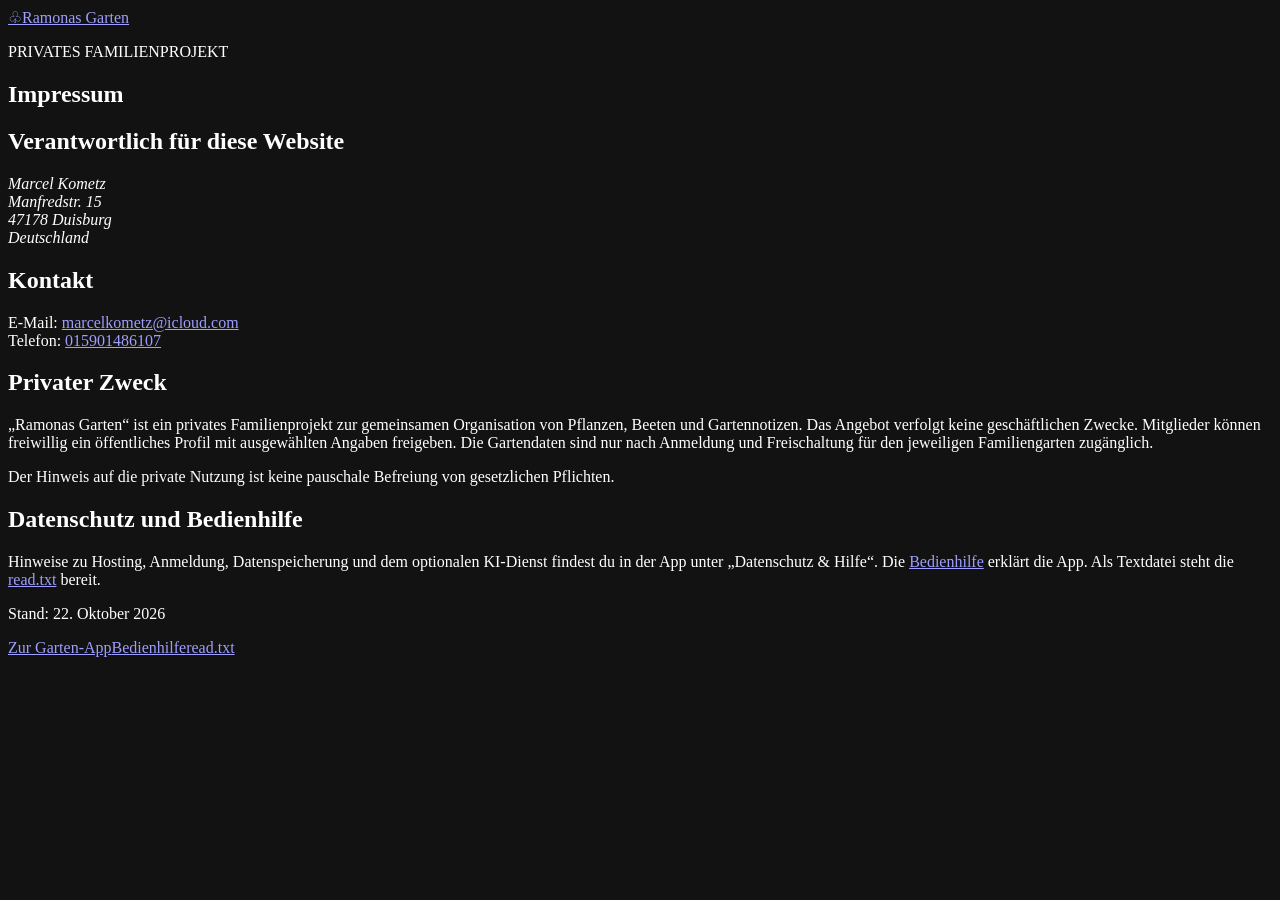
==== impressum.html @ 2d5d3600 "Fix GitHub Pages subpath asset loading" ====
<!doctype html>
<html lang="de" data-base="/newgarten/" data-build="7ed5ddb24f5f">
<head>
  <meta charset="utf-8">
  <meta http-equiv="Content-Security-Policy" content="default-src 'none'; script-src 'self'; style-src 'self'; img-src 'self' blob:; media-src blob:; connect-src 'self' https://wwybkswpyoyowciumxda.supabase.co wss://wwybkswpyoyowciumxda.supabase.co https://api.open-meteo.com; manifest-src 'self'; worker-src 'self'; base-uri 'none'; form-action 'self'; object-src 'none'">
  <meta name="referrer" content="no-referrer">
  <meta name="viewport" content="width=device-width, initial-scale=1, viewport-fit=cover">
  <meta name="theme-color" content="#2a221b">
  <script src="/newgarten/help.js" defer></script>
  <meta name="color-scheme" content="dark">
  <meta name="robots" content="noindex, nofollow">
  <link rel="icon" href="/newgarten/icon.svg" type="image/svg+xml">
  <link rel="stylesheet" href="/newgarten/style.css">
  <title>Impressum · Ramonas Garten</title>
</head>
<body>
  <main class="setup-page legal-page">
    <a class="brand" href="./"><span class="brand-symbol" aria-hidden="true">♧</span>Ramonas Garten</a>
    <article class="panel legal-copy">
      <p class="eyebrow">PRIVATES FAMILIENPROJEKT</p>
      <h1>Impressum</h1>
      <h2>Verantwortlich für diese Website</h2>
      <address>
        Marcel Kometz<br>
        Manfredstr. 15<br>
        47178 Duisburg<br>
        Deutschland
      </address>
      <h2>Kontakt</h2>
      <p>E-Mail: <a href="mailto:marcelkometz@icloud.com">marcelkometz@icloud.com</a><br>
        Telefon: <a href="tel:+4915901486107">015901486107</a></p>
      <h2>Privater Zweck</h2>
      <p>„Ramonas Garten“ ist ein privates Familienprojekt zur gemeinsamen Organisation von Pflanzen, Beeten und Gartennotizen. Das Angebot verfolgt keine geschäftlichen Zwecke. Mitglieder können freiwillig ein öffentliches Profil mit ausgewählten Angaben freigeben. Die Gartendaten sind nur nach Anmeldung und Freischaltung für den jeweiligen Familiengarten zugänglich.</p>
      <p>Der Hinweis auf die private Nutzung ist keine pauschale Befreiung von gesetzlichen Pflichten.</p>
      <h2>Datenschutz und Bedienhilfe</h2>
      <p>Hinweise zu Hosting, Anmeldung, Datenspeicherung und dem optionalen KI-Dienst findest du in der App unter „Datenschutz &amp; Hilfe“. Die <a href="./read.html">Bedienhilfe</a> erklärt die App. Als Textdatei steht die <a href="./read.txt" download>read.txt</a> bereit.</p>
      <p class="muted small">Stand: 22. Oktober 2026</p>
    </article>
    <nav class="legal-links" aria-label="Weitere Informationen"><a href="./">Zur Garten-App</a><a href="./read.html">Bedienhilfe</a><a href="./read.txt" download>read.txt</a></nav>
  </main>
</body>
</html>
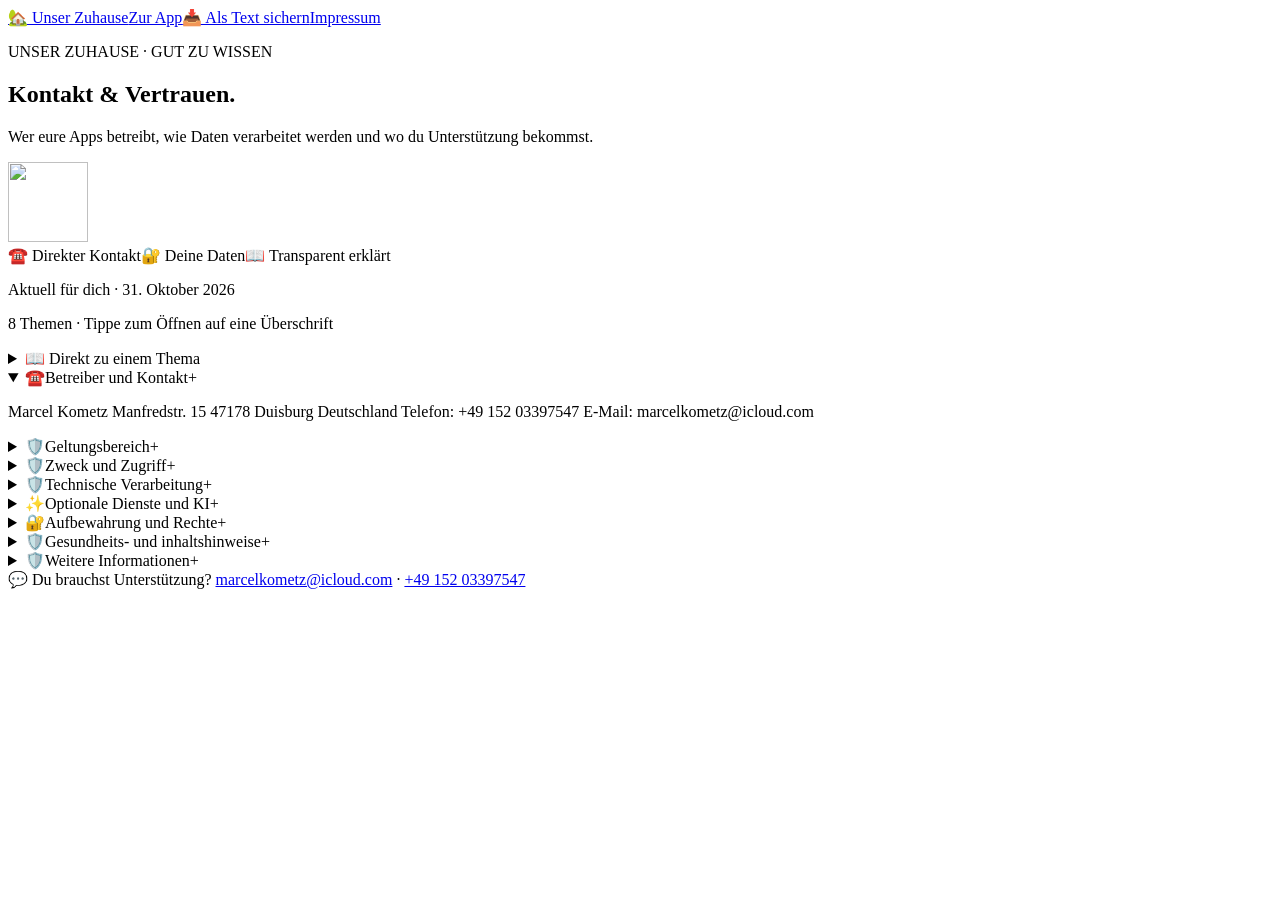
==== commit 35c1d01b: "Integrate shared home and refresh garden help and contact details" ====
--- a/impressum.html
+++ b/impressum.html
@@ -1,42 +1,7 @@
 <!doctype html>
-<html lang="de" data-base="/newgarten/" data-build="7ed5ddb24f5f">
-<head>
-  <meta charset="utf-8">
-  <meta http-equiv="Content-Security-Policy" content="default-src 'none'; script-src 'self'; style-src 'self'; img-src 'self' blob:; media-src blob:; connect-src 'self' https://wwybkswpyoyowciumxda.supabase.co wss://wwybkswpyoyowciumxda.supabase.co https://api.open-meteo.com; manifest-src 'self'; worker-src 'self'; base-uri 'none'; form-action 'self'; object-src 'none'">
-  <meta name="referrer" content="no-referrer">
-  <meta name="viewport" content="width=device-width, initial-scale=1, viewport-fit=cover">
-  <meta name="theme-color" content="#2a221b">
-  <script src="/newgarten/help.js" defer></script>
-  <meta name="color-scheme" content="dark">
-  <meta name="robots" content="noindex, nofollow">
-  <link rel="icon" href="/newgarten/icon.svg" type="image/svg+xml">
-  <link rel="stylesheet" href="/newgarten/style.css">
-  <title>Impressum · Ramonas Garten</title>
-</head>
-<body>
-  <main class="setup-page legal-page">
-    <a class="brand" href="./"><span class="brand-symbol" aria-hidden="true">♧</span>Ramonas Garten</a>
-    <article class="panel legal-copy">
-      <p class="eyebrow">PRIVATES FAMILIENPROJEKT</p>
-      <h1>Impressum</h1>
-      <h2>Verantwortlich für diese Website</h2>
-      <address>
-        Marcel Kometz<br>
-        Manfredstr. 15<br>
-        47178 Duisburg<br>
-        Deutschland
-      </address>
-      <h2>Kontakt</h2>
-      <p>E-Mail: <a href="mailto:marcelkometz@icloud.com">marcelkometz@icloud.com</a><br>
-        Telefon: <a href="tel:+4915901486107">015901486107</a></p>
-      <h2>Privater Zweck</h2>
-      <p>„Ramonas Garten“ ist ein privates Familienprojekt zur gemeinsamen Organisation von Pflanzen, Beeten und Gartennotizen. Das Angebot verfolgt keine geschäftlichen Zwecke. Mitglieder können freiwillig ein öffentliches Profil mit ausgewählten Angaben freigeben. Die Gartendaten sind nur nach Anmeldung und Freischaltung für den jeweiligen Familiengarten zugänglich.</p>
-      <p>Der Hinweis auf die private Nutzung ist keine pauschale Befreiung von gesetzlichen Pflichten.</p>
-      <h2>Datenschutz und Bedienhilfe</h2>
-      <p>Hinweise zu Hosting, Anmeldung, Datenspeicherung und dem optionalen KI-Dienst findest du in der App unter „Datenschutz &amp; Hilfe“. Die <a href="./read.html">Bedienhilfe</a> erklärt die App. Als Textdatei steht die <a href="./read.txt" download>read.txt</a> bereit.</p>
-      <p class="muted small">Stand: 22. Oktober 2026</p>
-    </article>
-    <nav class="legal-links" aria-label="Weitere Informationen"><a href="./">Zur Garten-App</a><a href="./read.html">Bedienhilfe</a><a href="./read.txt" download>read.txt</a></nav>
-  </main>
-</body>
-</html>
+<html lang="de"><head><meta charset="utf-8"><meta name="viewport" content="width=device-width,initial-scale=1,viewport-fit=cover"><meta name="robots" content="noindex,nofollow"><meta name="referrer" content="no-referrer"><meta http-equiv="Content-Security-Policy" content="default-src 'none'; script-src 'self'; style-src 'self'; img-src 'self'; base-uri 'none'; form-action 'none'; object-src 'none'"><title>Impressum &amp; Datenschutz</title><link rel="stylesheet" href="/abnehmen/zuhause/documents.css?v=20261031-help"><script type="module" src="/abnehmen/zuhause/help-page.mjs"></script></head><body class="document-page"><main><nav class="document-nav" aria-label="Zur App"><a href="/abnehmen/zuhause/">🏡 Unser Zuhause</a><a href="./">Zur App</a><a href="/abnehmen/zuhause/impressum.txt" download>📥 Als Text sichern</a><a href="./impressum.html">Impressum</a></nav><article class="help-view" data-help-kind="legal"><header class="help-hero"><div class="help-hero-copy"><p class="help-eyebrow">UNSER ZUHAUSE · GUT ZU WISSEN</p><h1 class="help-title">Kontakt &amp; Vertrauen.</h1><p class="help-intro">Wer eure Apps betreibt, wie Daten verarbeitet werden und wo du Unterstützung bekommst.</p></div><img class="help-app-icon" src="/abnehmen/zuhause/icon.svg" width="80" height="80" alt=""><div class="help-tags"><span>☎️ Direkter Kontakt</span><span>🔐 Deine Daten</span><span>📖 Transparent erklärt</span></div><p class="help-updated">Aktuell für dich · 31. Oktober 2026</p></header><p class="help-result-count">8 Themen · Tippe zum Öffnen auf eine Überschrift</p><details class="help-toc"><summary>📖 Direkt zu einem Thema</summary><nav class="help-toc-links" aria-label="Hilfethemen"><a href="#hilfe-1">☎️ Betreiber und Kontakt</a><a href="#hilfe-2">🛡️ Geltungsbereich</a><a href="#hilfe-3">🛡️ Zweck und Zugriff</a><a href="#hilfe-4">🛡️ Technische Verarbeitung</a><a href="#hilfe-5">✨ Optionale Dienste und KI</a><a href="#hilfe-6">🔐 Aufbewahrung und Rechte</a><a href="#hilfe-7">🛡️ Gesundheits- und inhaltshinweise</a><a href="#hilfe-8">🛡️ Weitere Informationen</a></nav></details><div class="help-topics"><details class="help-topic" id="hilfe-1" open><summary><span class="help-topic-icon" aria-hidden="true">☎️</span><span>Betreiber und Kontakt</span><span class="help-topic-toggle" aria-hidden="true">+</span></summary><div class="help-topic-body"><p class="help-preserve">Marcel Kometz
+Manfredstr. 15
+47178 Duisburg
+Deutschland
+Telefon: +49 152 03397547
+E-Mail: marcelkometz@icloud.com</p></div></details><details class="help-topic" id="hilfe-2"><summary><span class="help-topic-icon" aria-hidden="true">🛡️</span><span>Geltungsbereich</span><span class="help-topic-toggle" aria-hidden="true">+</span></summary><div class="help-topic-body"><p>Dieses Impressum gilt für das private Familienprojekt „Unser Zuhause“ mit den Bereichen Ramonas Garten, Rezepte und Ramonas Fortschritt (Ramonas Weg) unter marcelkometz-web.github.io. Das Angebot wird privat und nicht kommerziell betrieben. Ein privater Zweck ersetzt keine Prüfung der im Einzelfall geltenden rechtlichen Pflichten. Es werden keine Unternehmens-, Register- oder Umsatzsteuerangaben behauptet.</p></div></details><details class="help-topic" id="hilfe-3"><summary><span class="help-topic-icon" aria-hidden="true">🛡️</span><span>Zweck und Zugriff</span><span class="help-topic-toggle" aria-hidden="true">+</span></summary><div class="help-topic-body"><p>Die Apps dienen der gemeinsamen Gartenplanung, Rezeptverwaltung und dem privaten Fortschrittstagebuch. Garten und Rezepte erfordern eine Familienfreigabe. Das Tagebuch einschließlich Gesundheitsangaben und Fortschrittsfotos ist unabhängig davon nur für die beiden dafür ausdrücklich freigeschalteten Konten erreichbar. Öffentliche Profile oder Kalenderabos geben ausschließlich die bewusst freigegebenen Inhalte heraus. Ein gewöhnlicher Link auf eine private Ansicht gewährt keine Zugriffsrechte.</p></div></details><details class="help-topic" id="hilfe-4"><summary><span class="help-topic-icon" aria-hidden="true">🛡️</span><span>Technische Verarbeitung</span><span class="help-topic-toggle" aria-hidden="true">+</span></summary><div class="help-topic-body"><p>GitHub Pages stellt den öffentlichen Programmcode und diese Informationen bereit. GitHub verarbeitet beim Abruf technische Verbindungsdaten, zum Beispiel die IP-Adresse. Supabase verarbeitet Anmeldung, Sitzungen, Datenbankinhalte und hochgeladene Bilder. Die gemeinsame Startoberfläche erzeugt keine zusätzliche Datenbank und liest selbst keine privaten Tagebuchdaten aus. Die Bereiche verwenden die bestehenden serverseitigen Zugriffsregeln. Technische Projektadministratoren bleiben privilegiert. Es besteht keine Ende-zu-Ende-Verschlüsselung.</p><p>Die gemeinsame Anmeldung liegt im lokalen Browserspeicher dieses Geräts. Nach zehn Minuten ohne Bedienung in den Apps endet sie; Abmelden gilt für die drei Bereiche. Design, Favoriten und einige freiwillige Geräteeinstellungen werden ebenfalls lokal gemerkt. Die optionale Zyklusorientierung der Rezepte-App wird auf dem jeweiligen Gerät gespeichert; Zykluseinträge im Fortschrittstagebuch werden im privaten Tagebuch gespeichert. Private App-Inhalte und Fotos werden nicht als Offline-Datenkopie abgelegt. Keine Werbung und keine zusätzliche Besucheranalyse sind eingebunden. Browser und Hosting-Anbieter können technisch notwendige Verbindungsdaten verarbeiten.</p></div></details><details class="help-topic" id="hilfe-5"><summary><span class="help-topic-icon" aria-hidden="true">✨</span><span>Optionale Dienste und KI</span><span class="help-topic-toggle" aria-hidden="true">+</span></summary><div class="help-topic-body"><p>Die Garten-Wetteranzeige nutzt Open-Meteo. Eine Geräteposition wird erst nach deiner Freigabe verwendet; sie dient der angefragten Wetteranzeige. Ausdrücklich freigegebene Kalenderabos sind über ihren Freigabelink lesbar und können widerrufen werden.</p><p>Garten und Rezepte senden Fragen und bewusst ausgewählte, verkleinerte Bilder erst nach dem Absenden an den gewählten KI-Anbieter Google Gemini oder OpenAI. Im Fortschrittstagebuch verarbeitet der aktivierte OpenAI-Begleiter Messwert-Verläufe, Notizen, Auswertungen, freiwillige Profil-/Zyklusangaben, abgeschlossene Trainings sowie den relevanten App-Chat und seine Merkliste. Nach Dateneingaben können bei eingerichtetem Schlüssel automatisch Tipps angefordert werden. Fortschrittsfotos, Foto-URLs und Kontoadressen werden dabei nicht an OpenAI gesendet. Normale ChatGPT-Unterhaltungen außerhalb der App sind nicht automatisch bekannt.</p><p>API-Schlüssel werden serverseitig verschlüsselt verwaltet und nicht wieder im Browser angezeigt. Der Tagebuch-Begleiter verwendet store:false; dies garantiert keine allgemeine Null-Aufbewahrung beim Anbieter. API-Nutzung unterliegt den Bedingungen, Datenschutzregeln und Kosten des jeweiligen Anbieters. Ohne gültigen Schlüssel sind keine KI-Anfragen möglich. Entfernen des Schlüssels stoppt weitere Anfragen. Durch bewusstes Teilen oder Öffnen externer Dienste gelten zusätzlich deren Datenschutzregeln.</p></div></details><details class="help-topic" id="hilfe-6"><summary><span class="help-topic-icon" aria-hidden="true">🔐</span><span>Aufbewahrung und Rechte</span><span class="help-topic-toggle" aria-hidden="true">+</span></summary><div class="help-topic-body"><p>Gespeicherte Inhalte bleiben bis zu ihrer Löschung bzw. der Kontoverwaltung verfügbar; bei Diensten können technische Protokolle, Sicherungen und gesetzliche Aufbewahrungspflichten hinzukommen. Eine sofortige Löschung aus sämtlichen Anbieter-Sicherungen wird nicht zugesichert. Daten können in der jeweiligen App berichtigt, vorgesehene Inhalte gelöscht und vorhandene Exportfunktionen genutzt werden. Für Auskunft, Berichtigung, Löschung, Einschränkung, Datenübertragbarkeit oder einen anwendbaren Widerruf bitte den Betreiber kontaktieren. Soweit die Datenschutz-Grundverordnung auf die Verarbeitung anwendbar ist, gelten ihre Voraussetzungen und das Beschwerderecht bei einer zuständigen Datenschutzaufsicht. Die gesetzliche Anwendbarkeit, Rechtsgrundlagen und etwaige Anbietervereinbarungen sind vom Betreiber für den tatsächlichen Einsatz zu prüfen; dieser Text ersetzt keine Rechtsberatung.</p></div></details><details class="help-topic" id="hilfe-7"><summary><span class="help-topic-icon" aria-hidden="true">🛡️</span><span>Gesundheits- und inhaltshinweise</span><span class="help-topic-toggle" aria-hidden="true">+</span></summary><div class="help-topic-body"><p>BMI und Nährwerte sind Orientierung und ersetzen keine ärztliche oder qualifizierte ernährungsmedizinische Beratung. Ein berechneter BMI ist keine Körperfettmessung oder Diagnose. Rezeptwerte beruhen je nach Kennzeichnung auf übernommenen Angaben, Schätzungen oder dokumentierten Zutatenmengen. Produkte und Zubereitung können abweichen. Widersprüchliche Angaben werden nicht durch erfundene Werte ersetzt. Trainingsdarstellungen sind Demonstrationen, keine persönliche Technikprüfung. Beschwerden und besondere gesundheitliche Situationen fachlich abklären lassen. KI kann Fehler machen. Die Apps versprechen keine bestimmte Abnahmegeschwindigkeit.</p></div></details><details class="help-topic" id="hilfe-8"><summary><span class="help-topic-icon" aria-hidden="true">🛡️</span><span>Weitere Informationen</span><span class="help-topic-toggle" aria-hidden="true">+</span></summary><div class="help-topic-body"><p>GitHub: https://docs.github.com/site-policy/privacy-policies/github-general-privacy-statement Supabase: https://supabase.com/privacy OpenAI: https://openai.com/policies/privacy-policy/ Google: https://policies.google.com/privacy Open-Meteo: https://open-meteo.com/en/terms Ausführliche Bedienhinweise findest du unter „Hilfe“ in Unser Zuhause und in den einzelnen Apps.</p></div></details></div></article><footer>💬 Du brauchst Unterstützung? <a href="mailto:marcelkometz@icloud.com">marcelkometz@icloud.com</a> · <a href="tel:+4915203397547">+49 152 03397547</a></footer></main></body></html>
